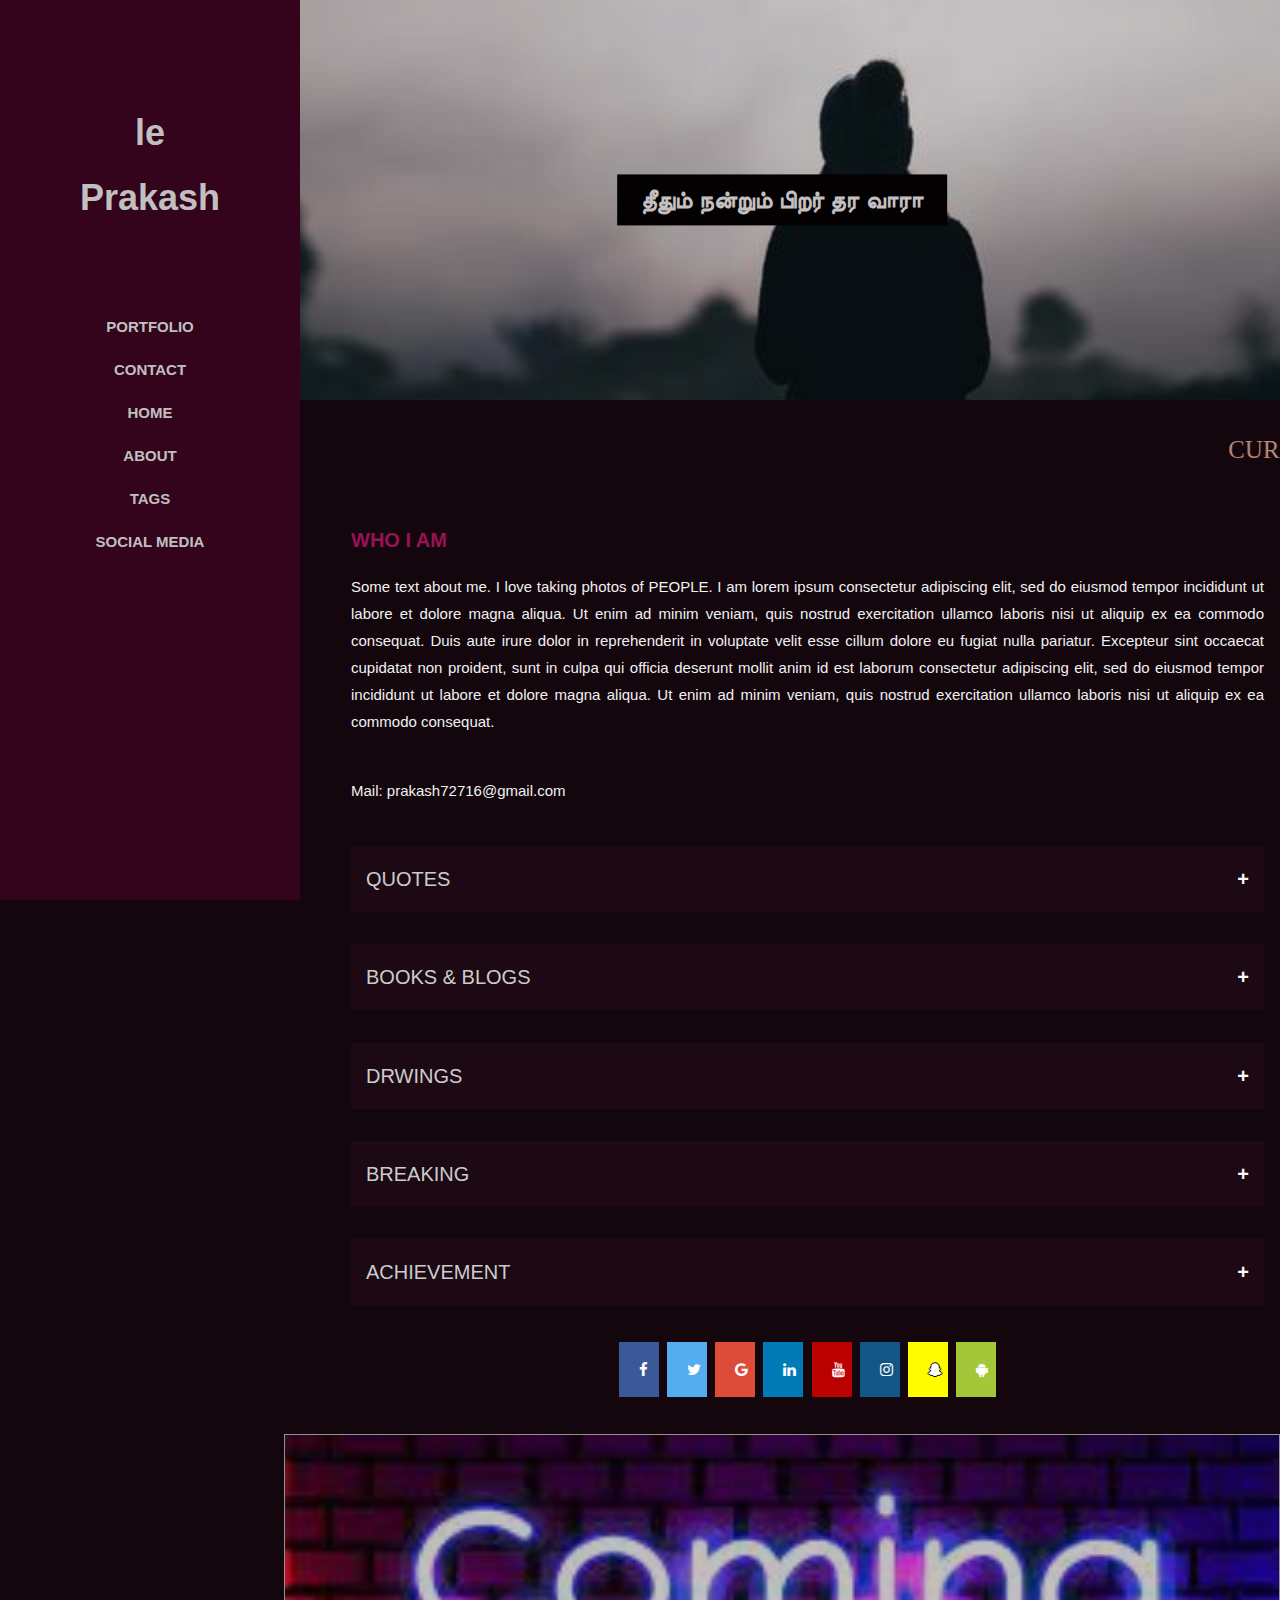
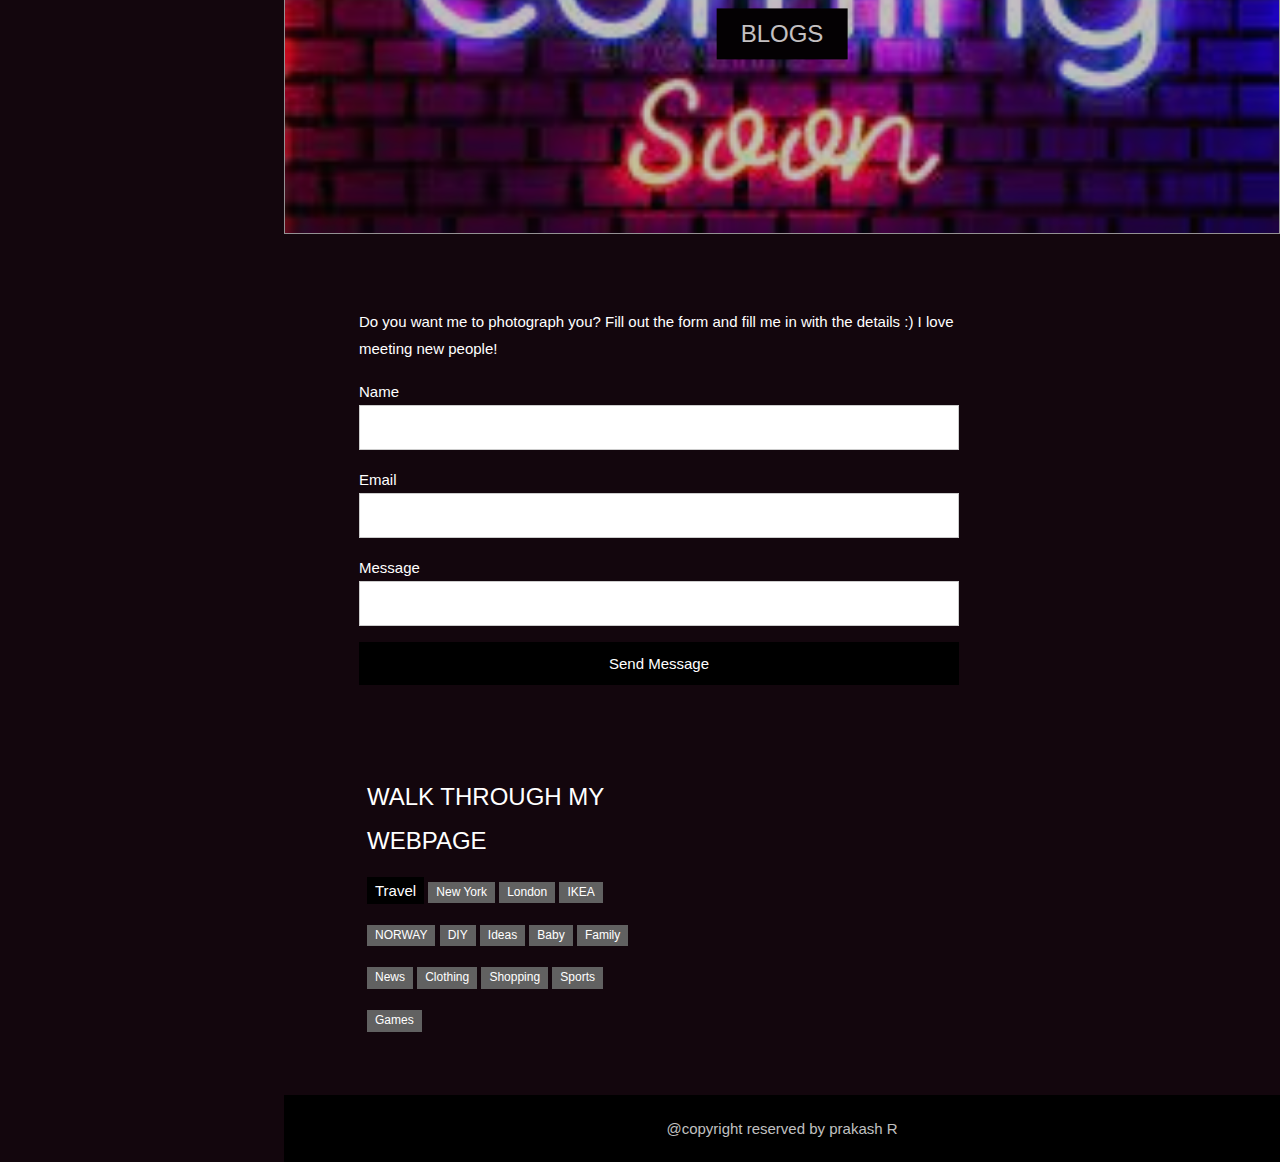
==== Personalbrand_webpage/codes/frontp1.html @ a87ade19 "Add files via upload" ====
<!--This Page was written and run by the only admin PRAKASH DASS R as on 9:02pm 31/02/2023-->
<!--create coming soon img for all blogs,finanance and quotes etc...-->
<!--Update the skills you have-->
<!DOCTYPE html>
<html lang="en">
<head>
<title>ITS PRAKASH</title>
<meta charset="UTF-8">
<meta name="viewport" content="width=device-width, initial-scale=1">
<link rel="stylesheet" href="style.css">
<link rel="stylesheet" href="fonts.css">
<link rel="stylesheet" href="https://cdnjs.cloudflare.com/ajax/libs/font-awesome/4.7.0/css/font-awesome.min.css">

<script>
 alert('VISITOR MODE ENABLED');
</script>

<style>
 

body,h1,h2,h3,h4,h5,h6 {font-family: "Lato", sans-serif;}
body, html {
  height: 100%;
  line-height: 1.8;
}

/* Create a Parallax Effect */
.bgimg-1, .bgimg-2, .bgimg-3, .slideimg1, .slideimg2, .slideimg3, .slideimg4, .slideimg5 {
  background-attachment: fixed;
  background-position: center;
  background-repeat: no-repeat;
  background-size: cover;
}

/* First image (Logo. Full height) */
.bgimg-1 {
  background-image: url('firstpic.jpg');
  min-height: 100%;
}

/* Second image (Portfolio) */
.bgimg-2 {
  background-image: url("comingsoon1.jpg");
  min-height: 400px;
}

/* Third image (Contact) */
.slideimg1{
  background-image: url('soon-blog.jpg');
  vertical-align: middle;
  min-height: 100%;
}
.slideimg2{
  background-image: url('s1.jpg');
  min-height: 100%;
  vertical-align: middle;
}
.slideimg3{
  background-image: url('p8.jpg');
  min-height: 100%;
  vertical-align: middle;
}
.slideimg4{
  background-image: url('p4.jpg');
  min-height: 100%;
  vertical-align: middle;
}
.slideimg5{
  background-image: url('p5.jpg');
  min-height: 100%;
  vertical-align: middle;
}

div.fromkavi{
        background-color:silver;
        text-decoration: none;
        color:black;
        padding:20px;
        border: 1px solid yellow"
    }

.letspace2{letter-spacing: 10px;}
.hover-opacity{cursor: pointer;}

/* Turn off parallax scrolling for tablets and phones */
@media only screen and (max-device-width: 1600px) {
  .bgimg-1, .bgimg-2, .bgimg-3, .slideimg1, .slideimg2, .slideimg3, .slideimg4, .slideimg5 {
    background-attachment: scroll;
    min-height: 400px;
  }
}
</style>
</head>
<body class="main-content allcolor">

<!-- Sidebar/menu -->
<nav class="sidebar bar-block animate-left collapse top center" style="z-index:3;width:300px;font-weight:bold;" id="mySidebar"><br>
  <h1 class="padding-64 center"><b>le<br>Prakash</b></h1>
  <a href="#accordation" onclick="w3_close()" class="bar-item button">PORTFOLIO</a> 
  <a href="#contact" onclick="w3_close()" class="bar-item button">CONTACT</a>
<a href="#home" onclick="w3_close()" class="bar-item button">HOME</a>
<a href="#feautured" onclick="w3_close()" class="bar-item button">ABOUT</a>
<a href="#tagsec" onclick="w3_close()" class="bar-item button">TAGS</a>
<a href="#socialmlinks" onclick="w3_close()" class="bar-item button">SOCIAL MEDIA</a>
<a href="javascript:void(0)" onclick="w3_close()" class="bar-item button black padding hide-large">CLOSE</a>
</nav>

<!-- Top menu on small screens -->
<header class="container top hide-large allcolor xlarge padding-16">
  <span class="left padding">I'M PRAKASH</span>
  <a href="javascript:void(0)" class="right button" onclick="w3_open()">☰</a>
</header>

<!-- Overlay effect when opening sidebar on small screens -->
<div class="overlay hide-large animate-opacity" onclick="w3_close()" style="cursor:pointer" title="close side menu" id="myOverlay"></div>

<!-- !PAGE CONTENT! -->
<div class="main" style="margin-left:335px">

  <!-- Push down content on small screens --> 
  <div class="hide-large" style="margin-top:83px;"></div>
  
 
   <!-- Main Parallax Image with Logo Text -->
   <div class="bgimg-1 display-container opacity-min" style="margin-left:-51px" id="home">
     <div class="display-middle" style="white-space:nowrap;">
       <span class="center padding-large tamilscript xlarge letspace animate-opacity" alt="coming soon image"><span class="hide-small">
         <strong>தீதும் நன்றும் பிறர் தர வாரா</strong></span>
      </div>
    </div>
<br>

<marquee>CURRENTLY &ensp;THE&ensp; WEBPAGE&ensp; IS &ensp; UNDER&ensp;  DEVELOPMENT...&ensp;  AND &ensp; THE&ensp;  CONTENTS&ensp;  WERE &ensp; UPLOADING&ensp;  ONE BY WEEK&ensp; HTML,CSS,JAVASCRIPT&ensp;  IS &ensp; APPLIED &ensp; OVERTHE&ensp;  WEBPAGE &ensp; WALKTHROUGH &ensp; THE &ensp; LEAVE&ensp;  YOUR&ensp;  VALUABLE &ensp; COMMENT &ensp; BELOW&ensp;</marquee>

   <!-- About section -->
   <div class="container center text-light-grey allcolor padding-32" id="about">
      <!--img src="me.jpg" alt="Me" class="image padding-32" width="600" height="650"-->
        <div class="content justify" style="width:100%;">
           <h4 id="text" onclick="text()"><b>WHO I AM</b></h4>
             <p>Some text about me. I love taking photos of PEOPLE. I am lorem ipsum consectetur adipiscing elit, sed do eiusmod tempor incididunt ut labore et dolore magna aliqua. Ut enim ad minim veniam, quis nostrud exercitation ullamco laboris nisi ut aliquip ex ea commodo consequat. Duis aute irure
        dolor in reprehenderit in voluptate velit esse cillum dolore eu fugiat nulla pariatur. Excepteur sint occaecat cupidatat non proident, sunt in culpa qui officia deserunt mollit anim id est laborum consectetur adipiscing elit, sed do eiusmod tempor
        incididunt ut labore et dolore magna aliqua. Ut enim ad minim veniam, quis nostrud exercitation ullamco laboris nisi ut aliquip ex ea commodo consequat.
              </p><br>
      <a href="mailto:prakash72716@gmail.com" class="link" text-dark-gray>Mail: prakash72716@gmail.com</a></p>
      <br>

      <!--ACCORDATION USING JAVASCRIPT-->
<button class="accordion">QUOTES</button>
<div class="panel">
  <p>Lorem ipsum dolor sit amet, consectetur adipisicing elit, sed do eiusmod tempor incididunt ut labore et dolore magna aliqua. Ut enim ad minim veniam, quis nostrud exercitation ullamco laboris nisi ut aliquip ex ea commodo consequat.</p>
</div>

<button class="accordion">BOOKS & BLOGS</button>
<div class="panel">
  <p>Lorem ipsum dolor sit amet, consectetur adipisicing elit, sed do eiusmod tempor incididunt ut labore et dolore magna aliqua. Ut enim ad minim veniam, quis nostrud exercitation ullamco laboris nisi ut aliquip ex ea commodo consequat.</p>
</div>

<button class="accordion">DRWINGS</button>
<div class="panel">
  <p>Lorem ipsum dolor sit amet, consectetur adipisicing elit, sed do eiusmod tempor incididunt ut labore et dolore magna aliqua. Ut enim ad minim veniam, quis nostrud exercitation ullamco laboris nisi ut aliquip ex ea commodo consequat.</p>
</div>

<button class="accordion">BREAKING</button>
<div class="panel">
  <p>Lorem ipsum dolor sit amet, consectetur adipisicing elit, sed do eiusmod tempor incididunt ut labore et dolore magna aliqua. Ut enim ad minim veniam, quis nostrud exercitation ullamco laboris nisi ut aliquip ex ea commodo consequat.</p>
</div>

<button class="accordion">ACHIEVEMENT</button>
<div class="panel">
<p>Lorem ipsum dolor sit amet, consectetur adipisicing elit, sed do eiusmod tempor incididunt ut labore et dolore magna aliqua. Ut enim ad minim veniam, quis nostrud exercitation ullamco laboris nisi ut aliquip ex ea commodo consequat.</p>
</div>

<!-- Add font awesome icons -->
       <div class="allcolor center link" id="socialmlinks">
                      <a href="#" class="fa fa-facebook "></a>
                    <a href="#" class="fa fa-twitter"></a>
                  <a href="mailto:prakash72716@gmail.com" class="fa fa-google"></a>
                <a href="#" class="fa fa-linkedin"></a>
              <a href="#" class="fa fa-youtube"></a>
            <a href="https://www.instagram.com/___.prakash_/?igshid=YmMyMTA2M2Y%3D" class="fa fa-instagram"></a>
          <a href="#" class="fa fa-snapchat-ghost"></a>
        <a href="#" class="fa fa-android"></a>
     </div>
<!--hr class="opacity"-->
   </div>
 </div>



  <div class="slideshow-container bgimg-2 display-container opacity-min" style="margin-left:-51px;outline: 0px;" id="feautured">
  <div class="mySlides fade">
    <img class="slideimg1" style="width:100%">
    <div class="display-middle">
      <span class="center padding-large tamilscript xlarge letspace animate-opacity"  alt="coming soon image"><span class="hide-small">
        BLOGS</span>
    </div>
  </div>
  
  <div class="mySlides fade">
    <img class="slideimg2" style="width:100%">
    <div class="display-middle">
      <span class="center padding-large tamilscript xlarge letspace animate-opacity"  alt="coming soon image"><span class="hide-small">
        PORTFOLIO</span>
    </div>
  </div>
  
  <div class="mySlides fade">
    <img class="slideimg3" style="width:100%">
    <div class="display-middle">
      <span class="center padding-large tamilscript xlarge letspace animate-opacity"  alt="coming soon image"><span class="hide-small">
      WEBINARS</span>
    </div>
  </div>
  
  <div class="mySlides fade">
    <img class="slideimg4" style="width:100%">
    <div class="display-middle">
      <span class="center padding-large tamilscript xlarge letspace animate-opacity"  alt="coming soon image"><span class="hide-small">
        SKILLS</span>
    </div>
  </div>

  <div class="mySlides fade">
    <img class="slideimg5" style="width:100%">
    <div class="text"></div>
  </div>
  </div>
  <br>
  
  <div style="text-align:center;display: none;">
    <span class="dot"></span> 
    <span class="dot"></span> 
    <span class="dot"></span> 
      <span class="dot"></span> 
    <span class="dot"></span>
    <span class="dot"></span>
  </div>
  

  <!-- Contact section -->
  <div class="container allcolor padding-32 padding-large" id="contact">
    <div class="content" style="max-width:600px">
      <p>Do you want me to photograph you? Fill out the form and fill me in with the details :) I love meeting new people!</p>
      <form action="formsubmitted.html">
        <div class="section">
          <label>Name</label>
          <input class="input border" type="text" name="Name">
        </div>
        <div class="section">
          <label>Email</label>
          <input class="input border" type="text" name="Email" >
        </div>
        <div class="section">
          <label>Message</label>
          <input class="input border" type="text" name="Message" >
        </div>
        <button type="submit" class="button block black margin-bottom">Send Message</button>
      </form>
    </div>
  </div>

  <!-- Footer -->
  <footer class="container padding-32 tagsec allcolor" id="tagsec">  
    <div class="row-padding">
      <div class="third">
        <h3>WALK THROUGH MY WEBPAGE</h3>
        <p>
          <span class="tag black margin-bottom">Travel</span> <span class="tag dark-grey small margin-bottom">New York</span> <span class="tag dark-grey small margin-bottom">London</span>
          <span class="tag dark-grey small margin-bottom">IKEA</span> <span class="tag dark-grey small margin-bottom">NORWAY</span> <span class="tag dark-grey small margin-bottom">DIY</span>
          <span class="tag dark-grey small margin-bottom">Ideas</span> <span class="tag dark-grey small margin-bottom">Baby</span> <span class="tag dark-grey small margin-bottom">Family</span>
          <span class="tag dark-grey small margin-bottom">News</span> <span class="tag dark-grey small margin-bottom">Clothing</span> <span class="tag dark-grey small margin-bottom">Shopping</span>
          <span class="tag dark-grey small margin-bottom">Sports</span> <span class="tag dark-grey small margin-bottom">Games</span>
        </p>
      </div>
    </div>
  </footer>
  
  <div class="info hover-opacity" style="margin-left:-51px;text-align: center;">@copyright reserved by prakash R</div>

  <!-- End page content -->
</div>


 <script src="myfirstjs.js">

 // Modal Image Gallery
 function onClick(element) {
  document.getElementById("img01").src = element.src;
  document.getElementById("modal01").style.display = "block";
  var captionText = document.getElementById("caption");
  captionText.innerHTML = element.alt;
 }

 </script>


 </body>
 </html>
























  <!-- Pagination >
  <div class="center padding-32">
    <div class="bar">
      <a href="#" class="bar-item button hover-black">«</a>
      <a href="#" class="bar-item black button">1</a>
      <a href="#" class="bar-item button hover-black">2</a>
      <a href="#" class="bar-item button hover-black">»</a>
    </div>
  </div-->

  <!-- coming soon pics pics grid >
  <div class="row">
    <div class="bgimg-1">
      <img src="soon-blog.jpg" style="width:100%" >
    </div>
  </div-->

  <!--h4 class="padding-16">Technical Skills</h4>
      <p class="wide">Photography</p>
      <div class="white">
        <div class="container padding-small center grey" style="width:95%">95%</div>
      </div>
      <p class="wide">Web Design</p>
      <div class="white">
        <div class="container padding-small center grey" style="width:85%">85%</div>
      </div>
      <p class="wide">Photoshop</p>
      <div class="white">
        <div class="container padding-small center grey" style="width:80%">80%</div>
      </div>
      <p><button class="button light-grey padding-large margin-top margin-bottom">Download Resume</button></p>
      <hr class="opacity"-->
      


 <!--MARQUEE TEXT HERE-->
 <!--div class="bgimg-2 display-container opacity-min" id="feautured" style="margin-left:-51px" id="home">
  <div class="display-middle";>
    <span class="center padding-large tamilscript xlarge letspace animate-opacity"  alt="coming soon image"><span class="hide-small">
      BLOGS &emsp; &emsp;&emsp;FINANCE &ensp;&emsp;&emsp; POEMS &ensp;&emsp;&emsp; SPEECH &ensp;&emsp;&emsp; AND&emsp; MORE...
  </span>
   </div>
 </div-->
---- Personalbrand_webpage/codes/style.css ----
﻿/* css codes copied from web and altered and designed by PRAKASH DASS R 9:02pm 31/02/2023 */
html{box-sizing:border-box}*,*:before,*:after{box-sizing:inherit}
/* Extract from normalize.css by Nicolas Gallagher and Jonathan Neal git.io/normalize but
copied and realigned by PRAKASH R */
html{-ms-text-size-adjust:100%;-webkit-text-size-adjust:100%}body{margin:0}

/*PRAKASH CSS STYLES*/
/* FA-FA- ICON STYLES */

.icons{align-items: center;}

.fa{
    padding: 20px;
    font-size: 10px;
    width: 40px;
    text-align: center;
    text-decoration: none;
    margin: 5px 2px;
  }
  
  .fa:hover {
      opacity: 0.7;
  }
  
  .fa-facebook {
    background: #3B5998;
    color: white;
  }
  
  .fa-twitter {
    background: #55ACEE;
    color: white;
  }
  
  .fa-google {
    background: #dd4b39;
    color: white;
  }
  
  .fa-linkedin {
    background: #007bb5;
    color: white;
  }
  
  .fa-youtube {
    background: #bb0000;
    color: white;
  }
  
  .fa-instagram {
    background: #125688;
    color: white;
  }
  
  .fa-pinterest {
    background: #cb2027;
    color: white;
  }
  
  .fa-snapchat-ghost {
    background: #fffc00;
    color: white;
    text-shadow: -1px 0 black, 0 1px black, 1px 0 black, 0 -1px black;
  }
  
  .fa-skype {
    background: #00aff0;
    color: white;
  }
  
  .fa-android {
    background: #a4c639;
    color: white;
  }

marquee:hover{background-color: #33041b;width: 100%;margin-left: -49px;} 
marquee{background-color:#13060d!important ;font-size:25px;color:#be8d7b;font-family:'cursive';text-shadow: #00aff0;}
  
/* USED LINES */
.allheads,h4{color:#991254;}
.allheads,h4:hover{font-size: 15px;color:#be8d7b;font-family:'Courier New', Courier, monospace}
::selection {color: red;background: yellow;}
.mid-text{font-size:12px;color: #0c031f!important}
a.link{text-decoration:none;}
.info{background-color: #000;color: #c0c0c0;padding: 20px;}
.allcolor{color:#fff!important;background-color:	 #13060d!important;}
.text-light-grey,.hover-text-light-grey:hover,.text-light-gray,.hover-text-light-gray:hover{color:#f1f1f1!important}
.tamilscript,.hover-tamilsript:hover{color:#fff!important;background-color:#000!important}
article,aside,details,figcaption,figure,footer,header,main,menu,nav,section{display:block}summary{display:list-item}
.main-content{max-width:1600px;color:#000;background-color:#f1f1f1}
.top,.bottom{z-index:1}
.top{top:0}
.bottom{bottom:0}
.tag{cursor: pointer !important;}.tagsec{color:#3a3a3a;background-color: #c0c0c0;}
.sidebar{height:100%;width:300px;color:#c0c0c0;background-color:#33041b;position:fixed!important;z-index:1;overflow:auto}
a{background-color:transparent}a:active,a:hover{outline-width:0}
body,h1,h2,h3,h4,h5,h6 {font-family: "Lato", sans-serif;}
body, html {height: 100%;line-height: 1.8;}

/* SLIDESHOW OF COMINGSOON */


* {box-sizing: border-box;}
body {font-family: Verdana, sans-serif;}
.mySlides {display: none;}
img{vertical-align: middle;}

/* Slideshow container */
.slideshow-container {
  max-width: 1000px;
  position: relative;
  margin: auto;
}

/* Caption text */
.text {
  color: #f2f2f2;
  font-size: 15px;
  padding: 8px 12px;
  position: absolute;
  bottom: 8px;
  width: 100%;
  text-align: center;
}

/* Number text (1/3 etc) */
.numbertext {
  color: #f2f2f2;
  font-size: 12px;
  padding: 8px 12px;
  position: absolute;
  top: 0;
}

/* The dots/bullets/indicators */
.dot {
  height: 15px;
  width: 15px;
  margin: 0 2px;
  background-color: #bbb;
  border-radius: 50%;
  display: inline-block;
  transition: background-color 0.6s ease;
}

.active {
  background-color: #717171;
}

/* Fading animation */
.fade {
  animation-name: fade;
  animation-duration: 1.5s;
}

@keyframes fade {
  from {opacity: .4} 
  to {opacity: 1}
}

/* On smaller screens, decrease text size */
@media only screen and (max-width: 300px) {
  .text {font-size: 11px}
}
/* Create a Parallax Effect */
.bgimg-1, .bgimg-2, .bgimg-3 {
  background-attachment: fixed;
  background-position: center;
  background-repeat: no-repeat;
  background-size: cover;
}

/* First image (Logo. Full height) */
.bgimg-1 {
  background-image: url('firstpic.jpg');
  min-height: 100%;
}

/* Second image (Portfolio) */
.bgimg-2 {
  background-image: url(" ");
  min-height: 400px;
}

/* Third image (Contact) */
.bgimg-3 {
  background-image: url("");
  min-height: 400px;
}
div.fromkavi{
        background-color:silver;
        text-decoration: none;
        color:black;
        padding:20px;
        border: 1px solid yellow"
    }

.letspace2{letter-spacing: 10px;}
.hover-opacity{cursor: pointer;}

/* ACCORDATION */
.accordion{
  background-color:#1c0913;
  color: #ccc;
  cursor: pointer;
  padding: 15px;
  width: 100%;
  border: none;
  text-align: left;
  outline: none;
  font-size: 20px;
  transition: 0.3s;
}

.active, .accordion:hover {/*ACTUAL LETTERS WHILE HOVERING*/
  background-color:	 #13060d!important;
  color:#be8d7b;
  font-size: 14px;
  font-family: 'Gill Sans', 'Gill Sans MT', 'Calibri', 'Trebuchet MS', sans-serif;
}
.accordion:after {
  content: '\002B';
  color: #fdf8f8;
  font-weight: bold;
  float: right;
  margin-left: 5px;
}
.active:after {
  content: "\2212";
}
.panel {
  padding: 0 18px;
  color: #ccc;
  background-color:	 #13060d!important;
  max-height: 0;
  overflow: hidden;
  transition: max-height 0.7s ease-out;
}

/* MOBILE SCREEN NAV LINES */

.bar-block .dropdown-hover,.bar-block .dropdown-click{width:100%}
.bar-block .dropdown-hover .dropdown-content,.bar-block .dropdown-click .dropdown-content{min-width:100%}
.bar-block .dropdown-hover .button,.bar-block .dropdown-click .button{width:100%;text-align:left;padding:8px 16px}
.bar-block .bar-item{width:100%;display:block;padding:8px 16px;text-align:left;border:none;white-space:normal;float:none;outline:0}
.bar-block.center .bar-item{text-align:center}.block{display:block;width:100%}

/* FOR ANIMATION */

.animate-fading{animation:fading 10s infinite}@keyframes fading{0%{opacity:0}50%{opacity:1}100%{opacity:0}}
.animate-opacity{animation:opac 0.8s}@keyframes opacity{from{opacity:0} to{opacity:1}}
.animate-top{position:relative;animation:animatetop 0.4s}@keyframes animatetop{from{top:-300px;opacity:0} to{top:0;opacity:1}}
.animate-left{position:relative;animation:animateleft 0.4s}@keyframes animateleft{from{left:-300px;opacity:0} to{left:0;opacity:1}}
.animate-right{position:relative;animation:animateright 0.4s}@keyframes animateright{from{right:-300px;opacity:0} to{right:0;opacity:1}}
.animate-bottom{position:relative;animation:animatebottom 0.4s}@keyframes animatebottom{from{bottom:-300px;opacity:0} to{bottom:0;opacity:1}}
.animate-zoom {animation:animatezoom 0.6s}@keyframes animatezoom{from{transform:scale(0)} to{transform:scale(1)}}
.animate-input{transition:width 0.4s ease-in-out}.animate-input:focus{width:100%!important}

/* DISPLAY STYLES  */

.overlay{position:fixed;display:none;width:100%;height:100%;top:0;left:0;right:0;bottom:0;background-color:rgba(128, 105, 105, 0.5);z-index:2}
.display-topleft{position:absolute;left:0;top:0}.display-topright{position:absolute;right:0;top:0}
.display-bottomleft{position:absolute;left:0;bottom:0}.display-bottomright{position:absolute;right:0;bottom:0}
.display-middle{position:absolute;top:50%;left:50%;transform:translate(-50%,-50%);-ms-transform:translate(-50%,-50%)}
.display-left{position:absolute;top:50%;left:0%;transform:translate(0%,-50%);-ms-transform:translate(-0%,-50%)}
.display-right{position:absolute;top:50%;right:0%;transform:translate(0%,-50%);-ms-transform:translate(0%,-50%)}
.display-topmiddle{position:absolute;left:50%;top:0;transform:translate(-50%,0%);-ms-transform:translate(-50%,0%)}
.display-bottommiddle{position:absolute;left:50%;bottom:0;transform:translate(-50%,0%);-ms-transform:translate(-50%,0%)}
.display-container:hover .display-hover{display:block}.display-container:hover span.display-hover{display:inline-block}.display-hover{display:none}
.display-position{position:absolute}

/* BUTTON CODES */

button,input,select,textarea,optgroup{font:inherit;margin:0}optgroup{font-weight:bold}
button,input{overflow:visible}button,select{text-transform:none}
button,[type=button],[type=reset],[type=submit]{-webkit-appearance:button}
button::-moz-focus-inner,[type=button]::-moz-focus-inner,[type=reset]::-moz-focus-inner,[type=submit]::-moz-focus-inner{border-style:none;padding:0}
button:-moz-focusring,[type=button]:-moz-focusring,[type=reset]:-moz-focusring,[type=submit]:-moz-focusring{outline:1px dotted ButtonText}

/* PADDING */

.margin{margin:16px!important}.margin-top{margin-top:16px!important}.margin-bottom{margin-bottom:16px!important}
.margin-left{margin-left:16px!important}.margin-right{margin-right:16px!important}
.padding-small{padding:4px 8px!important}.padding{padding:8px 16px!important}.padding-large{padding:12px 24px!important}
.padding-16{padding-top:16px!important;padding-bottom:16px!important}.padding-24{padding-top:24px!important;padding-bottom:24px!important}
.padding-32{padding-top:32px!important;padding-bottom:32px!important}.padding-48{padding-top:48px!important;padding-bottom:48px!important}
.padding-64{padding-top:64px!important;padding-bottom:64px!important}
.padding-top-64{padding-top:64px!important}.padding-top-48{padding-top:48px!important}
.padding-top-32{padding-top:32px!important}.padding-top-24{padding-top:24px!important}
.row-padding,.row-padding>.half,.row-padding>.third,.row-padding>.twothird,.row-padding>.threequarter,.row-padding>.quarter,.row-padding>.col{padding:0 8px}


/* TEXT SIZE */

.sepia{filter:sepia(75%)}.sepia-max,.hover-sepia:hover{filter:sepia(100%)}.sepia-min{filter:sepia(50%)}
.tiny{font-size:10px!important}.small{font-size:12px!important}.medium{font-size:15px!important}.large{font-size:18px!important}
.xlarge{font-size:24px!important}.xxlarge{font-size:36px!important}.xxxlarge{font-size:48px!important}.jumbo{color:black;font-size:64px;font-family: 'Times New Roman', Times, serif!important}
.left-align{text-align:left!important}.right-align{text-align:right!important}.justify{text-align:justify!important}.center{text-align:center!important}

/* container*/
.responsive{display:block;overflow-x:auto}
.container:after,.container:before,.panel:after,.panel:before,
.cell-row:before,.cell-row:after,.clear:after,.clear:before,.bar:before,.bar:after{content:"";display:table;clear:both}

/*DROPDOWN CODE*/
.dropdown-click,.dropdown-hover{position:relative;display:inline-block;cursor:pointer}
.dropdown-hover:hover .dropdown-content{display:block}
.dropdown-hover:first-child,.dropdown-click:hover{background-color:#ccc;color:#000}
.dropdown-hover:hover > .button:first-child,.dropdown-click:hover > .button:first-child{background-color:#ccc;color:#000}
.dropdown-content{cursor:auto;color:#000;background-color:#fff;display:none;position:absolute;min-width:160px;margin:0;padding:0;z-index:1}


/* UNUSED LINES*/
b,strong{font-weight:bolder}dfn{font-style:italic}mark{background:#ff0;color:#000}


audio,canvas,progress,video{display:inline-block}progress{vertical-align:baseline}
audio:not([controls]){display:none;height:0}[hidden],template{display:none}

abbr[title]{border-bottom:none;text-decoration:underline;text-decoration:underline dotted}*/


small{font-size:80%}sub,sup{font-size:75%;line-height:0;position:relative;vertical-align:baseline}
sub{bottom:-0.25em}sup{top:-0.5em}figure{margin:1em 40px}img{border-style:none}
code,kbd,pre,samp{font-family:monospace,monospace;font-size:1em}hr{box-sizing:content-box;height:0;overflow:visible}



/* End extract */
html,body{font-family:Verdana,sans-serif;font-size:15px;line-height:1.5}html{overflow-x:hidden}
h1{font-size:36px}h2{font-size:30px}h3{font-size:24px}h4{font-size:20px}h5{font-size:18px}h6{font-size:16px}
.serif{font-family:serif}.sans-serif{font-family:sans-serif}.cursive{font-family:cursive}.monospace{font-family:monospace}
h1,h2,h3,h4,h5,h6{font-family:"Segoe UI",Arial,sans-serif;font-weight:400;margin:10px 0}.wide{letter-spacing:4px}
hr{border:0;border-top:1px solid #eee;margin:20px 0}
.image{max-width:100%;height:auto}img{vertical-align:middle}a{color:inherit}
.table,.table-all{border-collapse:collapse;border-spacing:0;width:100%;display:table}.table-all{border:1px solid #ccc}
.bordered tr,.table-all tr{border-bottom:1px solid #ddd}.striped tbody tr:nth-child(even){background-color:#f1f1f1}
.table-all tr:nth-child(odd){background-color:#fff}.table-all tr:nth-child(even){background-color:#f1f1f1}
.hoverable tbody tr:hover,.ul.hoverable li:hover{background-color:#ccc}.centered tr th,.centered tr td{text-align:center}
.table td,.table th,.table-all td,.table-all th{padding:8px 8px;display:table-cell;text-align:left;vertical-align:top}
.table th:first-child,.table td:first-child,.table-all th:first-child,.table-all td:first-child{padding-left:16px}
.btn,.button{border:none;display:inline-block;padding:8px 16px;vertical-align:middle;overflow:hidden;text-decoration:none;color:inherit;background-color:inherit;text-align:center;cursor:pointer;white-space:nowrap}
.btn:hover{box-shadow:0 8px 16px 0 rgba(0,0,0,0.2),0 6px 20px 0 rgba(0,0,0,0.19)}
.btn,.button{-webkit-touch-callout:none;-webkit-user-select:none;-khtml-user-select:none;-moz-user-select:none;-ms-user-select:none;user-select:none}   
.disabled,.btn:disabled,.button:disabled{cursor:not-allowed;opacity:0.3}.disabled *,:disabled *{pointer-events:none}
.btn.disabled:hover,.btn:disabled:hover{box-shadow:none}
.badge,.tag{background-color:#000;color:#fff;display:inline-block;padding-left:8px;padding-right:8px;text-align:center}.badge{border-radius:50%}
.ul{list-style-type:none;padding:0;margin:0}.ul li{padding:8px 16px;border-bottom:1px solid #ddd}.ul li:last-child{border-bottom:none}
.tooltip,.display-container{position:relative}.tooltip .text{display:none}.tooltip:hover .text{display:inline-block}
.ripple:active{opacity:0.5}.ripple{transition:opacity 0s}
.input{padding:8px;display:block;border:none;border-bottom:1px solid #ccc;width:100%}
.select{padding:9px 0;width:100%;border:none;border-bottom:1px solid #ccc}
.check,.radio{width:24px;height:24px;position:relative;top:6px}

.main,#main{transition:margin-left .4s}
.modal{z-index:3;display:none;padding-top:100px;position:fixed;left:0;top:0;width:100%;height:100%;overflow:auto;background-color:rgb(0,0,0);background-color:rgba(0,0,0,0.4)}
.modal-content{margin:auto;background-color:#fff;position:relative;padding:0;outline:0;width:600px}
.bar{width:100%;overflow:hidden}.center .bar{display:inline-block;width:auto}
.bar .bar-item{padding:8px 16px;float:left;width:auto;border:none;display:block;outline:0}
.bar .dropdown-hover,.bar .dropdown-click{position:static;float:left}
.bar .button{white-space:normal}


.col,.half,.third,.twothird,.threequarter,.quarter{float:left;width:100%}
.col.s1{width:8.33333%}.col.s2{width:16.66666%}.col.s3{width:24.99999%}.col.s4{width:33.33333%}
.col.s5{width:41.66666%}.col.s6{width:49.99999%}.col.s7{width:58.33333%}.col.s8{width:66.66666%}
.col.s9{width:74.99999%}.col.s10{width:83.33333%}.col.s11{width:91.66666%}.col.s12{width:99.99999%}
@media (min-width:601px){.col.m1{width:8.33333%}.col.m2{width:16.66666%}.col.m3,.quarter{width:24.99999%}.col.m4,.third{width:33.33333%}
.col.m5{width:41.66666%}.col.m6,.half{width:49.99999%}.col.m7{width:58.33333%}.col.m8,.twothird{width:66.66666%}
.col.m9,.threequarter{width:74.99999%}.col.m10{width:83.33333%}.col.m11{width:91.66666%}.col.m12{width:99.99999%}}
@media (min-width:993px){.col.l1{width:8.33333%}.col.l2{width:16.66666%}.col.l3{width:24.99999%}.col.l4{width:33.33333%}
.col.l5{width:41.66666%}.col.l6{width:49.99999%}.col.l7{width:58.33333%}.col.l8{width:66.66666%}
.col.l9{width:74.99999%}.col.l10{width:83.33333%}.col.l11{width:91.66666%}.col.l12{width:99.99999%}}
.rest{overflow:hidden}.stretch{margin-left:-16px;margin-right:-16px}
.auto{margin-left:auto;margin-right:auto}.auto{max-width:1140px}
.cell-row{display:table;width:100%}.cell{display:table-cell}
.cell-top{vertical-align:top}.cell-middle{vertical-align:middle}.cell-bottom{vertical-align:bottom}
.hide{display:none!important}.show-block,.show{display:block!important}.show-inline-block{display:inline-block!important}
@media (max-width:1205px){.auto{max-width:95%}}
@media (max-width:600px){.modal-content{margin:0 10px;width:auto!important}.modal{padding-top:30px}
.dropdown-hover.mobile .dropdown-content,.dropdown-click.mobile .dropdown-content{position:relative}	
.hide-small{display:none!important}.mobile{display:block;width:100%!important}.bar-item.mobile,.dropdown-hover.mobile,.dropdown-click.mobile{text-align:center}
.dropdown-hover.mobile,.dropdown-hover.mobile .btn,.dropdown-hover.mobile .button,.dropdown-click.mobile,.dropdown-click.mobile .btn,.dropdown-click.mobile .button{width:100%}}

@media (max-width:768px){.modal-content{width:500px}.modal{padding-top:50px}}
@media (min-width:993px){.modal-content{width:900px}.hide-large{display:none!important}.sidebar.collapse{display:block!important}}
@media (max-width:992px) and (min-width:601px){.hide-medium{display:none!important}}
@media (max-width:992px){.sidebar.collapse{display:none}.main{margin-left:0!important;margin-right:0!important}.auto{max-width:100%}}


.circle{border-radius:50%}
.round-small{border-radius:2px}.round,.round-medium{border-radius:4px}.round-large{border-radius:8px}.round-xlarge{border-radius:16px}.round-xxlarge{border-radius:32px}


.container,.panel{padding:0.01em 16px}.panel{margin-top:16px;margin-bottom:16px}
.code,.codespan{font-family:Consolas,"courier new";font-size:16px}
.code{width:auto;background-color:#fff;padding:8px 12px;border-left:4px solid #4CAF50;word-wrap:break-word}
.codespan{color:crimson;background-color:#f1f1f1;padding-left:4px;padding-right:4px;font-size:110%}
.card,.card-2{box-shadow:0 2px 5px 0 rgba(0,0,0,0.16),0 2px 10px 0 rgba(0,0,0,0.12)}
.card-4,.hover-shadow:hover{box-shadow:0 4px 10px 0 rgba(0,0,0,0.2),0 4px 20px 0 rgba(0,0,0,0.19)}
.spin{animation:w3-spin 2s infinite linear}@keyframes w3-spin{0%{transform:rotate(0deg)}100%{transform:rotate(359deg)}}

.opacity,.hover-opacity:hover{opacity:0.60}.opacity-off,.hover-opacity-off:hover{opacity:1}
.opacity-max{opacity:0.25}.opacity-min{opacity:0.75}
.greyscale-max,.grayscale-max,.hover-greyscale:hover,.hover-grayscale:hover{filter:grayscale(100%)}
.greyscale,.grayscale{filter:grayscale(75%)}.greyscale-min,.grayscale-min{filter:grayscale(50%)}.border-0{border:0!important}.border{border:1px solid #ccc!important}
.border-top{border-top:1px solid #ccc!important}.border-bottom{border-bottom:1px solid #ccc!important}
.border-left{border-left:1px solid #ccc!important}.border-right{border-right:1px solid #ccc!important}
.topbar{border-top:6px solid #ccc!important}.bottombar{border-bottom:6px solid #ccc!important}
.leftbar{border-left:6px solid #ccc!important}.rightbar{border-right:6px solid #ccc!important}
.section,.code{margin-top:16px!important;margin-bottom:16px!important}

.left{float:left!important}.right{float:right!important}
.button:hover{color:#000!important;background-color:#ccc!important}
.transparent,.hover-none:hover{background-color:transparent!important}
.hover-none:hover{box-shadow:none!important}

/* COLORS ONLY*/

.text-grey,.hover-text-grey:hover,.text-gray,.hover-text-gray:hover{color:#757575!important}
.text-dark-grey,.hover-text-dark-grey:hover,.text-dark-gray,.hover-text-dark-gray:hover{color:#3a3a3a!important}

.border-grey,.hover-border-grey:hover,.border-gray,.hover-border-gray:hover{border-color:#9e9e9e!important}
.border-light-grey,.hover-border-light-grey:hover,.border-light-gray,.hover-border-light-gray:hover{border-color:#f1f1f1!important}
.border-dark-grey,.hover-border-dark-grey:hover,.border-dark-gray,.hover-border-dark-gray:hover{border-color:#616161!important}
.border-pale-red,.hover-border-pale-red:hover{border-color:#ffe7e7!important}.border-pale-green,.hover-border-pale-green:hover{border-color:#e7ffe7!important}
.border-pale-yellow,.hover-border-pale-yellow:hover{border-color:#ffffcc!important}.border-pale-blue,.hover-border-pale-blue:hover{border-color:#e7ffff!important}




/* Colors */
.amber,.hover-amber:hover{color:#000!important;background-color:#ffc107!important}
.aqua,.hover-aqua:hover{color:#000!important;background-color:#00ffff!important}
.blue,.hover-blue:hover{color:#fff!important;background-color:#2196F3!important}
.hover-light-grey:hover,.light-gray,.hover-light-gray:hover{color:#000;background-color:#f1f1f1}
.light-blue,.hover-light-blue:hover{color:#000!important;background-color:#87CEEB!important}
.brown,.hover-brown:hover{color:#fff!important;background-color:#795548!important}
.cyan,.hover-cyan:hover{color:#000!important;background-color:#00bcd4!important}
.blue-grey,.hover-blue-grey:hover,.blue-gray,.hover-blue-gray:hover{color:#fff!important;background-color:#607d8b!important}
.green,.hover-green:hover{color:#fff!important;background-color:#4CAF50!important}
.light-green,.hover-light-green:hover{color:#000!important;background-color:#8bc34a!important}
.indigo,.hover-indigo:hover{color:#fff!important;background-color:#3f51b5!important}
.khaki,.hover-khaki:hover{color:#000!important;background-color:#f0e68c!important}
.lime,.hover-lime:hover{color:#000!important;background-color:#cddc39!important}
.orange,.hover-orange:hover{color:#000!important;background-color:#ff9800!important}
.deep-orange,.hover-deep-orange:hover{color:#fff!important;background-color:#ff5722!important}
.pink,.hover-pink:hover{color:#fff!important;background-color:#e91e63!important}
.purple,.hover-purple:hover{color:#fff!important;background-color:#9c27b0!important}
.deep-purple,.hover-deep-purple:hover{color:#fff!important;background-color:#673ab7!important}
.red,.hover-red:hover{color:#fff!important;background-color:#f44336!important}
.sand,.hover-sand:hover{color:#000!important;background-color:#fdf5e6!important}
.teal,.hover-teal:hover{color:#fff!important;background-color:#009688!important}
.yellow,.hover-yellow:hover{color:#000!important;background-color:#ffeb3b!important}
.white,.hover-white:hover{color:#000!important;background-color:#fff!important}
.black,.hover-black:hover{color:#fff!important;background-color:#000!important}
.grey,.hover-grey:hover,.gray,.hover-gray:hover{color:#000!important;background-color:#9e9e9e!important}

.dark-grey,.hover-dark-grey:hover,.dark-gray,.hover-dark-gray:hover{color:#fff!important;background-color:#616161!important}
.pale-red,.hover-pale-red:hover{color:#000!important;background-color:#ffdddd!important}
.pale-green,.hover-pale-green:hover{color:#000!important;background-color:#ddffdd!important}
.pale-yellow,.hover-pale-yellow:hover{color:#000!important;background-color:#ffffcc!important}
.pale-blue,.hover-pale-blue:hover{color:#000!important;background-color:#ddffff!important}
.text-amber,.hover-text-amber:hover{color:#ffc107!important}
.text-aqua,.hover-text-aqua:hover{color:#00ffff!important}
.text-blue,.hover-text-blue:hover{color:#2196F3!important}
.text-light-blue,.hover-text-light-blue:hover{color:#87CEEB!important}
.text-brown,.hover-text-brown:hover{color:#795548!important}
.text-cyan,.hover-text-cyan:hover{color:#00bcd4!important}
.text-blue-grey,.hover-text-blue-grey:hover,.text-blue-gray,.hover-text-blue-gray:hover{color:#607d8b!important}
.text-green,.hover-text-green:hover{color:#4CAF50!important}
.text-light-green,.hover-text-light-green:hover{color:#8bc34a!important}
.text-indigo,.hover-text-indigo:hover{color:#3f51b5!important}
.text-khaki,.hover-text-khaki:hover{color:#b4aa50!important}
.text-lime,.hover-text-lime:hover{color:#cddc39!important}
.text-orange,.hover-text-orange:hover{color:#ff9800!important}
.text-deep-orange,.hover-text-deep-orange:hover{color:#ff5722!important}
.text-pink,.hover-text-pink:hover{color:#e91e63!important}
.text-purple,.hover-text-purple:hover{color:#9c27b0!important}
.text-deep-purple,.hover-text-deep-purple:hover{color:#673ab7!important}
.text-red,.hover-text-red:hover{color:#f44336!important}
.text-sand,.hover-text-sand:hover{color:#fdf5e6!important}
.text-teal,.hover-text-teal:hover{color:#009688!important}
.text-yellow,.hover-text-yellow:hover{color:#d2be0e!important}
.text-white,.hover-text-white:hover{color:#fff!important}
.text-black,.hover-text-black:hover{color:#000!important}*/

/* BORDER COLOR*/
.border-amber,.hover-border-amber:hover{border-color:#ffc107!important}
.border-aqua,.hover-border-aqua:hover{border-color:#00ffff!important}
.border-blue,.hover-border-blue:hover{border-color:#2196F3!important}
.border-light-blue,.hover-border-light-blue:hover{border-color:#87CEEB!important}
.border-brown,.hover-border-brown:hover{border-color:#795548!important}
.border-cyan,.hover-border-cyan:hover{border-color:#00bcd4!important}
.border-blue-grey,.hover-border-blue-grey:hover,.border-blue-gray,.hover-border-blue-gray:hover{border-color:#607d8b!important}
.border-green,.hover-border-green:hover{border-color:#4CAF50!important}
.border-light-green,.hover-border-light-green:hover{border-color:#8bc34a!important}
.border-indigo,.hover-border-indigo:hover{border-color:#3f51b5!important}
.border-khaki,.hover-border-khaki:hover{border-color:#f0e68c!important}
.border-lime,.hover-border-lime:hover{border-color:#cddc39!important}
.border-orange,.hover-border-orange:hover{border-color:#ff9800!important}
.border-deep-orange,.hover-border-deep-orange:hover{border-color:#ff5722!important}
.border-pink,.hover-border-pink:hover{border-color:#e91e63!important}
.border-purple,.hover-border-purple:hover{border-color:#9c27b0!important}
.border-deep-purple,.hover-border-deep-purple:hover{border-color:#673ab7!important}
.border-red,.hover-border-red:hover{border-color:#f44336!important}
.border-sand,.hover-border-sand:hover{border-color:#fdf5e6!important}
.border-teal,.hover-border-teal:hover{border-color:#009688!important}
.border-yellow,.hover-border-yellow:hover{border-color:#ffeb3b!important}
.border-white,.hover-border-white:hover{border-color:#fff!important}
.border-black,.hover-border-black:hover{border-color:#000!important}
---- Personalbrand_webpage/codes/fonts.css ----
/* cyrillic-ext */
@font-face {
  font-family: 'Raleway';
  font-style: normal;
  font-weight: 400;
  src: url(https://fonts.gstatic.com/s/raleway/v28/1Ptxg8zYS_SKggPN4iEgvnHyvveLxVvaorCFPrEHJA.woff2) format('woff2');
  unicode-range: U+0460-052F, U+1C80-1C88, U+20B4, U+2DE0-2DFF, U+A640-A69F, U+FE2E-FE2F;
}
/* cyrillic */
@font-face {
  font-family: 'Raleway';
  font-style: normal;
  font-weight: 400;
  src: url(https://fonts.gstatic.com/s/raleway/v28/1Ptxg8zYS_SKggPN4iEgvnHyvveLxVvaorCMPrEHJA.woff2) format('woff2');
  unicode-range: U+0301, U+0400-045F, U+0490-0491, U+04B0-04B1, U+2116;
}
/* vietnamese */
@font-face {
  font-family: 'Raleway';
  font-style: normal;
  font-weight: 400;
  src: url(https://fonts.gstatic.com/s/raleway/v28/1Ptxg8zYS_SKggPN4iEgvnHyvveLxVvaorCHPrEHJA.woff2) format('woff2');
  unicode-range: U+0102-0103, U+0110-0111, U+0128-0129, U+0168-0169, U+01A0-01A1, U+01AF-01B0, U+1EA0-1EF9, U+20AB;
}
/* latin-ext */
@font-face {
  font-family: 'Raleway';
  font-style: normal;
  font-weight: 400;
  src: url(https://fonts.gstatic.com/s/raleway/v28/1Ptxg8zYS_SKggPN4iEgvnHyvveLxVvaorCGPrEHJA.woff2) format('woff2');
  unicode-range: U+0100-024F, U+0259, U+1E00-1EFF, U+2020, U+20A0-20AB, U+20AD-20CF, U+2113, U+2C60-2C7F, U+A720-A7FF;
}
/* latin */
@font-face {
  font-family: 'Raleway';
  font-style: normal;
  font-weight: 400;
  src: url(https://fonts.gstatic.com/s/raleway/v28/1Ptxg8zYS_SKggPN4iEgvnHyvveLxVvaorCIPrE.woff2) format('woff2');
  unicode-range: U+0000-00FF, U+0131, U+0152-0153, U+02BB-02BC, U+02C6, U+02DA, U+02DC, U+2000-206F, U+2074, U+20AC, U+2122, U+2191, U+2193, U+2212, U+2215, U+FEFF, U+FFFD;
}
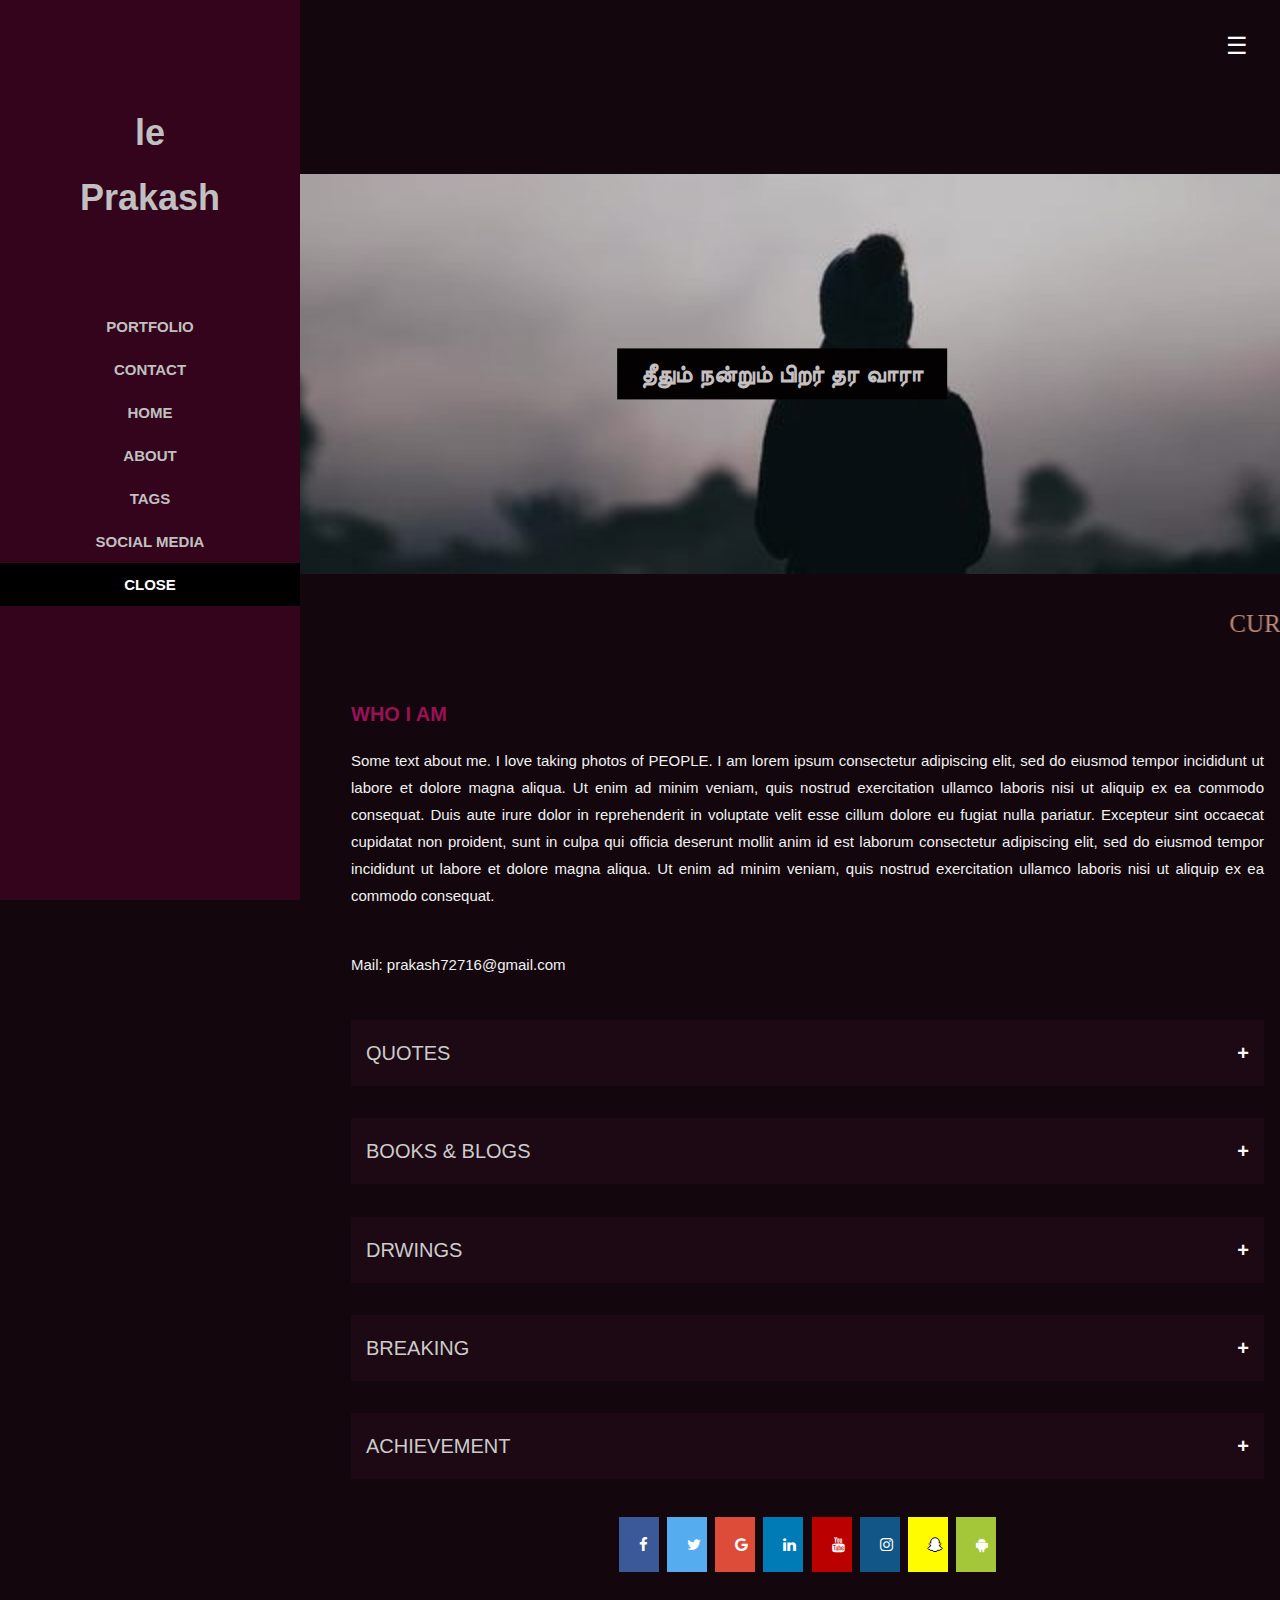
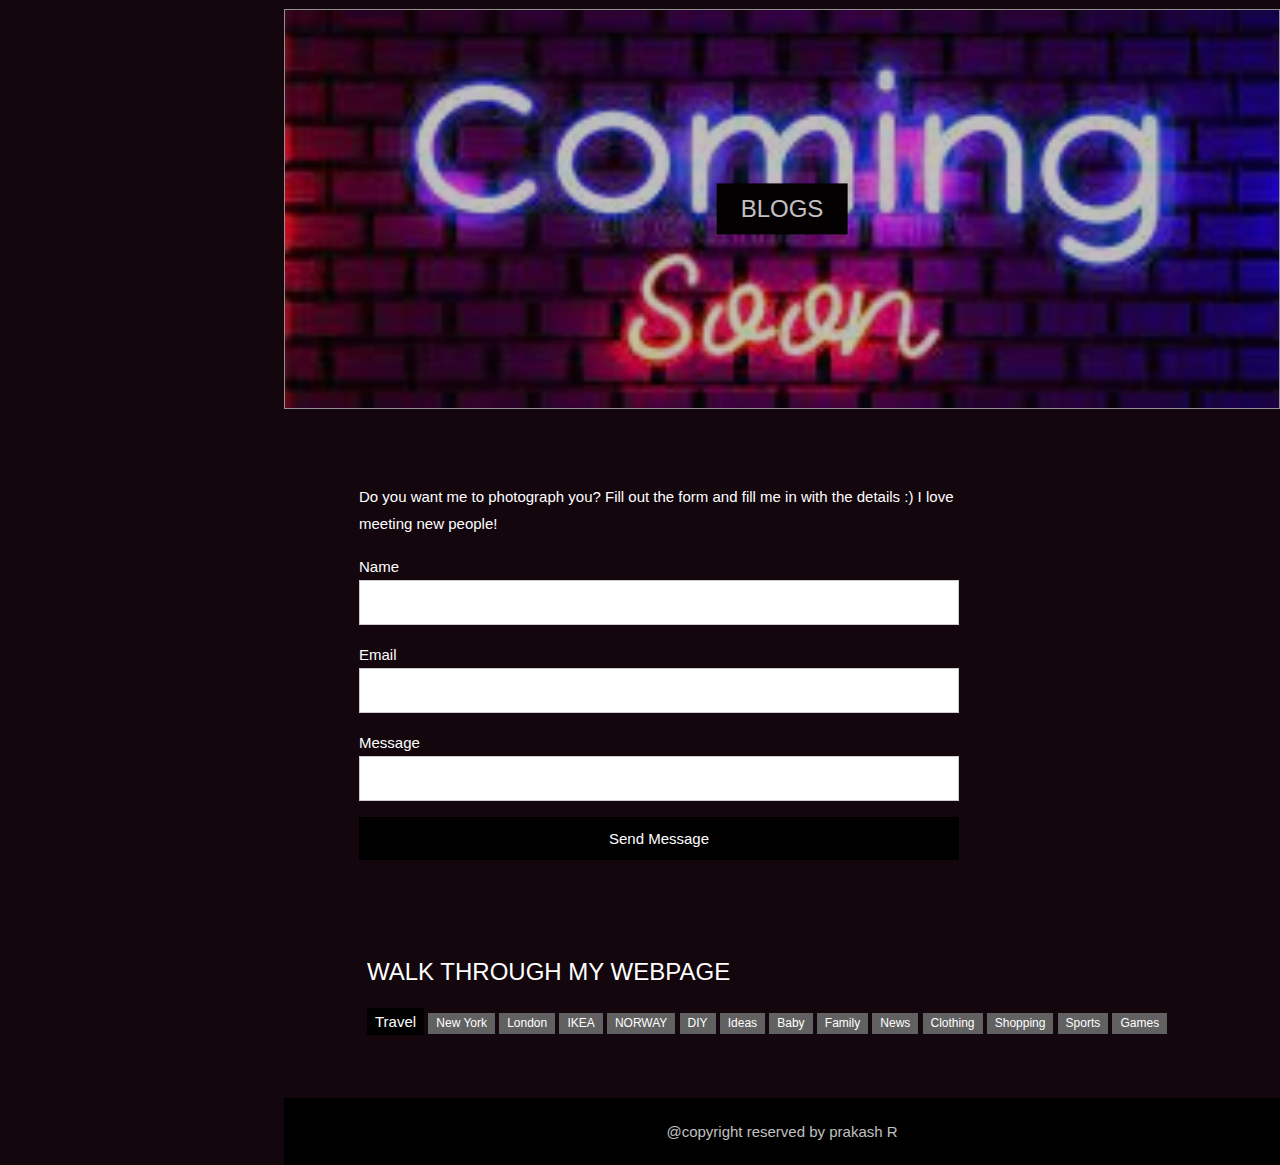
==== commit 2153d4c5: "Merge branch 'main' of https://github.com/prakash02100/visualgithub" ====
--- a/Personalbrand_webpage/codes/frontp1.html
+++ b/Personalbrand_webpage/codes/frontp1.html
@@ -34,13 +34,13 @@
 
 /* First image (Logo. Full height) */
 .bgimg-1 {
-  background-image: url('firstpic.jpg');
+  background-image: url('../images/firstpic.jpg');
   min-height: 100%;
 }
 
 /* Second image (Portfolio) */
 .bgimg-2 {
-  background-image: url("comingsoon1.jpg");
+  background-image: url("../images/comingsoon1.jpg");
   min-height: 400px;
 }
 
--- a/Personalbrand_webpage/codes/style.css
+++ b/Personalbrand_webpage/codes/style.css
@@ -72,6 +72,7 @@
     background: #a4c639;
     color: white;
   }
+
 
 marquee:hover{background-color: #33041b;width: 100%;margin-left: -49px;} 
 marquee{background-color:#13060d!important ;font-size:25px;color:#be8d7b;font-family:'cursive';text-shadow: #00aff0;}
@@ -236,6 +237,9 @@
   overflow: hidden;
   transition: max-height 0.7s ease-out;
 }
+
+/* icon overlay*/
+
 
 /* MOBILE SCREEN NAV LINES */
 
@@ -360,32 +364,6 @@
 .bar .dropdown-hover,.bar .dropdown-click{position:static;float:left}
 .bar .button{white-space:normal}
 
-
-.col,.half,.third,.twothird,.threequarter,.quarter{float:left;width:100%}
-.col.s1{width:8.33333%}.col.s2{width:16.66666%}.col.s3{width:24.99999%}.col.s4{width:33.33333%}
-.col.s5{width:41.66666%}.col.s6{width:49.99999%}.col.s7{width:58.33333%}.col.s8{width:66.66666%}
-.col.s9{width:74.99999%}.col.s10{width:83.33333%}.col.s11{width:91.66666%}.col.s12{width:99.99999%}
-@media (min-width:601px){.col.m1{width:8.33333%}.col.m2{width:16.66666%}.col.m3,.quarter{width:24.99999%}.col.m4,.third{width:33.33333%}
-.col.m5{width:41.66666%}.col.m6,.half{width:49.99999%}.col.m7{width:58.33333%}.col.m8,.twothird{width:66.66666%}
-.col.m9,.threequarter{width:74.99999%}.col.m10{width:83.33333%}.col.m11{width:91.66666%}.col.m12{width:99.99999%}}
-@media (min-width:993px){.col.l1{width:8.33333%}.col.l2{width:16.66666%}.col.l3{width:24.99999%}.col.l4{width:33.33333%}
-.col.l5{width:41.66666%}.col.l6{width:49.99999%}.col.l7{width:58.33333%}.col.l8{width:66.66666%}
-.col.l9{width:74.99999%}.col.l10{width:83.33333%}.col.l11{width:91.66666%}.col.l12{width:99.99999%}}
-.rest{overflow:hidden}.stretch{margin-left:-16px;margin-right:-16px}
-.auto{margin-left:auto;margin-right:auto}.auto{max-width:1140px}
-.cell-row{display:table;width:100%}.cell{display:table-cell}
-.cell-top{vertical-align:top}.cell-middle{vertical-align:middle}.cell-bottom{vertical-align:bottom}
-.hide{display:none!important}.show-block,.show{display:block!important}.show-inline-block{display:inline-block!important}
-@media (max-width:1205px){.auto{max-width:95%}}
-@media (max-width:600px){.modal-content{margin:0 10px;width:auto!important}.modal{padding-top:30px}
-.dropdown-hover.mobile .dropdown-content,.dropdown-click.mobile .dropdown-content{position:relative}	
-.hide-small{display:none!important}.mobile{display:block;width:100%!important}.bar-item.mobile,.dropdown-hover.mobile,.dropdown-click.mobile{text-align:center}
-.dropdown-hover.mobile,.dropdown-hover.mobile .btn,.dropdown-hover.mobile .button,.dropdown-click.mobile,.dropdown-click.mobile .btn,.dropdown-click.mobile .button{width:100%}}
-
-@media (max-width:768px){.modal-content{width:500px}.modal{padding-top:50px}}
-@media (min-width:993px){.modal-content{width:900px}.hide-large{display:none!important}.sidebar.collapse{display:block!important}}
-@media (max-width:992px) and (min-width:601px){.hide-medium{display:none!important}}
-@media (max-width:992px){.sidebar.collapse{display:none}.main{margin-left:0!important;margin-right:0!important}.auto{max-width:100%}}
 
 
 .circle{border-radius:50%}
